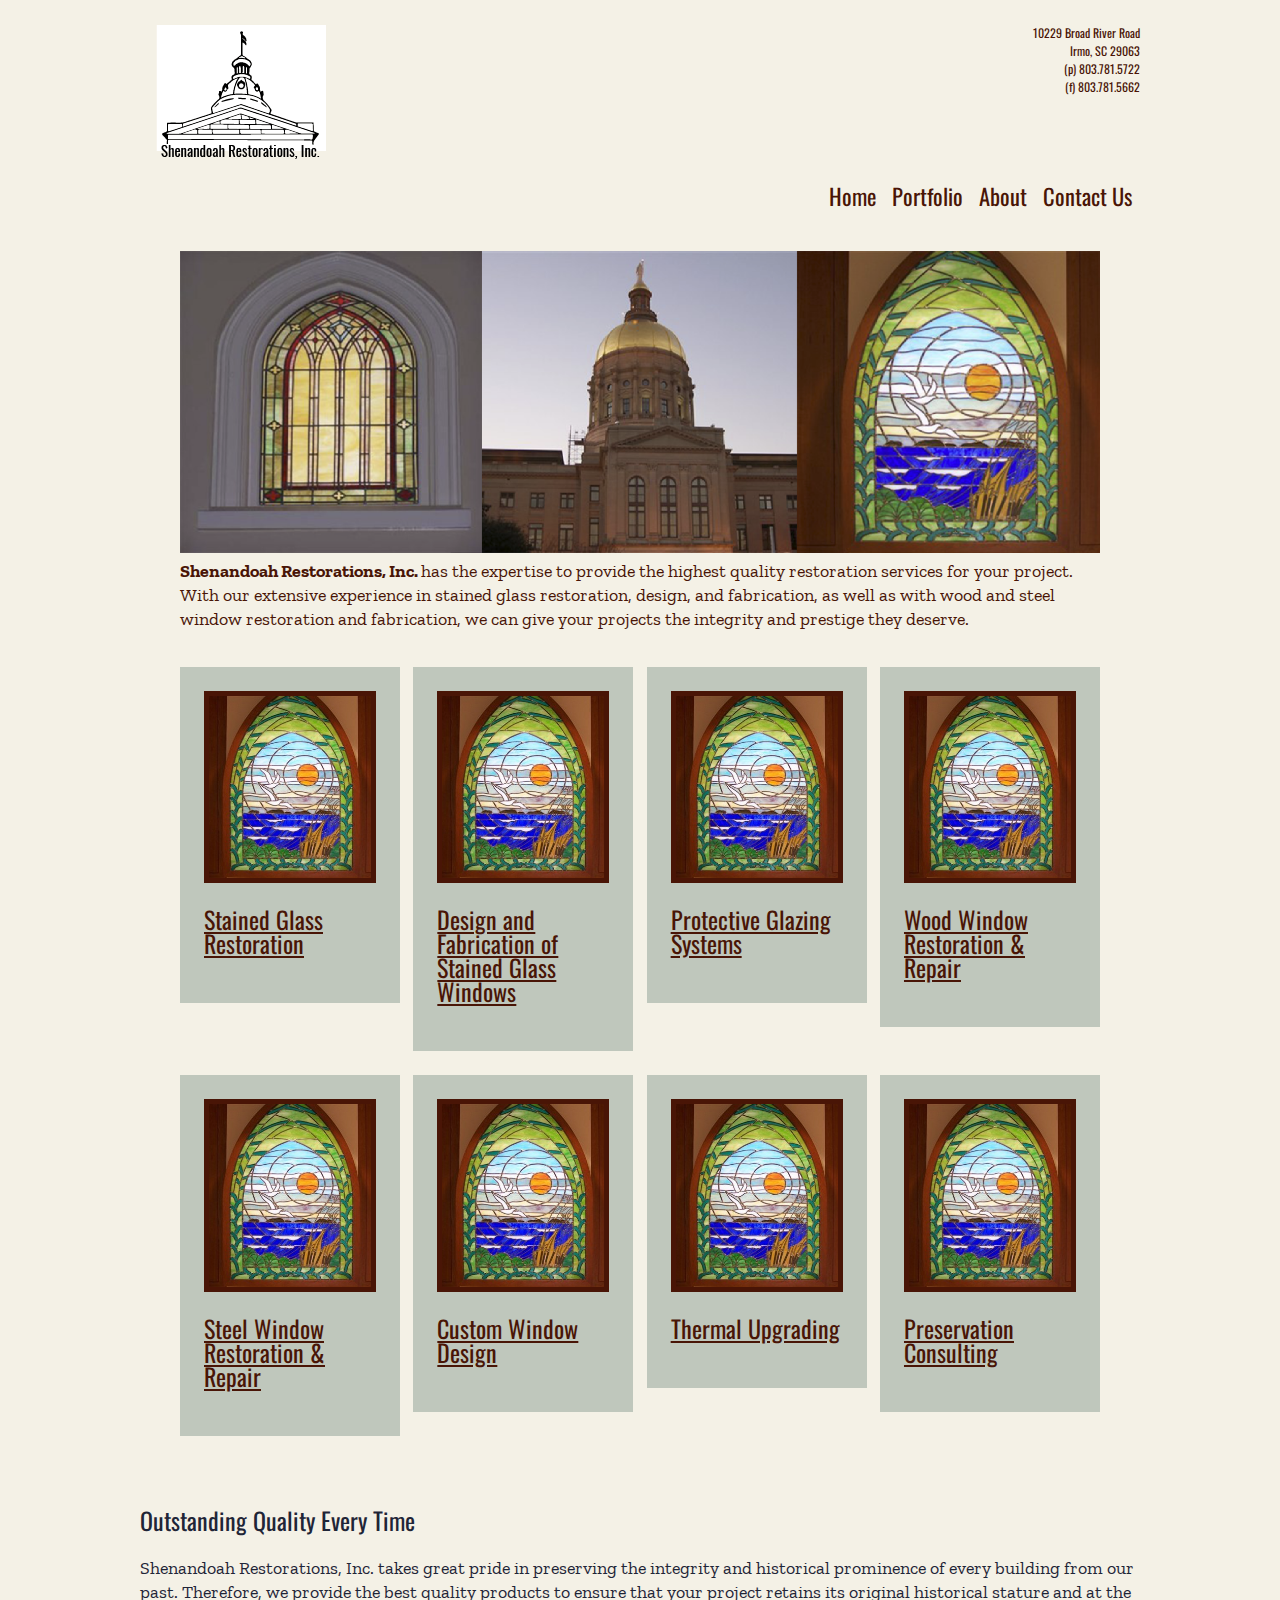
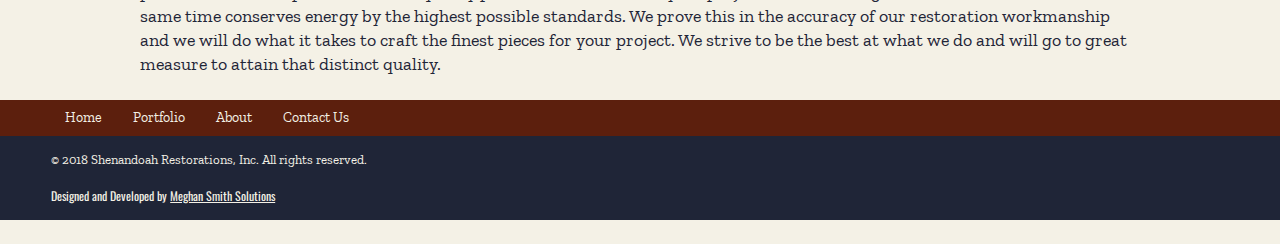
==== index.html @ 70a644ba "initial" ====
<!doctype html>
<html class="no-js" lang="en">
<head>
    <meta charset="utf-8"> 
    <meta http-equiv="X-UA-Compatible" content="IE=edge">
    <title>Shenandoah Restorations, Inc</title>
    <meta name="description" content="Shenandoah Restorations, Inc. has the expertise to provide the highest quality restoration services.  With extensive experience in stained glass restoration, design, and fabrication, as well as with wood and steel window restoration and fabrication, we can give your projects the integrity and prestige they deserve.">
    <meta name="viewport" content="width=device-width, initial-scale=1">

    <link rel="apple-touch-icon" href="apple-touch-icon.png">
    <link rel="shortcut icon" href="favicon.ico">
    <link rel="image_src" href="/images/thumbnail.png" />

    <link rel="stylesheet" href="css/style.css">
    <script src="js/vendor/modernizr-2.8.3.min.js"></script>
</head>
<body class="home">
    <!--[if lt IE 9]>
        <p class="browserupgrade">You are using an <strong>outdated</strong> browser. Please <a href="http://browsehappy.com/">upgrade your browser</a> to improve your experience.</p>
    <![endif]-->
    <header class="mainHeader">
        <div class="wrapper">
            <div class="container">
                <p>
                10229 Broad River Road<br>Irmo, SC 29063<br>(p) 803.781.5722<br>(f) 803.781.5662
                </p>

                <h1 class="logoReplace"><a href="index.html">Shenandoah Restorations, Inc.</a></h1>
                
            </div>
            
            
            <nav>
                <ul>
                    <h2 class="visuallyHidden">Main Navigation</h2>
                    <li><a href="index.html" id="homeButton">Home</a></li>
                    <li><a href="portfolio.html" id="portfolioButton">Portfolio</a></li>
                    <li><a href="about.html" id="aboutButton">About</a></li>
                    <li><a href="contact-us.html" id="contactButton">Contact Us</a></li>
             
                </ul>
            </nav>

        </div>
    </header>

    <main>
        
        <h2 class="visuallyHidden">body of home page</h2>

        <div class="wrapper">
            <section class="introImage" id="introImage">
                <img src="images/hero.png" alt="collection of stained glass projects">
                <p class="introText"><strong>Shenandoah Restorations, Inc. </strong>has the expertise to provide the highest quality restoration services for your project.  With our extensive experience in stained glass restoration, design, and fabrication, as well as with wood and steel window restoration and fabrication, we can give your projects the integrity and prestige they deserve.</p>
            </section>

            <section class="offerings">
                <a href="portfolio/stained-glass-restoration.html">
                    <div class="offeringCard">
                        <img src="images/window.jpg" alt="">
                        <h3>Stained Glass Restoration</h3>
                    </div>
                </a>

                <a href="portfolio/design-fabrication.html">
                    <div class="offeringCard">
                        <img src="images/window.jpg" alt="">
                        <h3>Design and Fabrication of Stained Glass Windows</h3>
                    </div>
                </a>

                <a href="portfolio/protective-glazing.html">
                    <div class="offeringCard">
                        <img src="images/window.jpg" alt="">
                        <h3>Protective  Glazing Systems</h3>
                    </div>
                </a>

                <a href="portfolio/wood-window-restoration.html">
                    <div class="offeringCard">
                        <img src="images/window.jpg" alt="">
                        <h3>Wood Window Restoration &amp; Repair</h3>
                    </div>
                </a>

                <a href="portfolio/steel-window-restoration.html">
                    <div class="offeringCard">
                        <img src="images/window.jpg" alt="">
                        <h3>Steel Window Restoration &amp; Repair</h3>
                    </div>
                </a>

                <a href="portfolio/custom-window-design.html">
                    <div class="offeringCard">
                        <img src="images/window.jpg" alt="">
                        <h3>Custom Window Design</h3>
                    </div>
                </a>

                <a href="portfolio/thermal-upgrading.html">
                    <div class="offeringCard">
                        <img src="images/window.jpg" alt="">
                        <h3>Thermal Upgrading</h3>
                    </div>
                </a>

                <a href="portfolio/preservation-consulting.html">
                    <div class="offeringCard">
                        <img src="images/window.jpg" alt="">
                        <h3>Preservation Consulting</h3>
                    </div>
                </a>

            </section>   <!-- end of offerings -->

        

            <div class="quality">
                <h3>Outstanding Quality Every Time</h3>
                <p>
                    Shenandoah Restorations, Inc. takes great pride in preserving the integrity and historical prominence of every building from our past.  Therefore, we provide the best quality products to ensure that your project retains its original historical stature and at the same time conserves energy by the highest possible standards.  We prove this in the accuracy of our restoration workmanship and we will do what it takes to craft the finest pieces for your project.  We strive to be the best at what we do and will go to great measure to attain that distinct quality.
                </p>
            </div>

          </div>  <!-- End of Wrapper -->

      
    </main>
    <footer class="mainFooter">
            <nav>
                <ul>
                    <h2 class="visuallyHidden">Footer Navigation</h2>
                    <li><a href="index.html" id="homeButton">Home</a></li>
                    <li><a href="portfolio.html" id="portfolioButton">Portfolio</a></li>
                    <li><a href="about.html" id="aboutButton">About</a></li>
                    <li><a href="contact-us.html" id="contactButton">Contact Us</a></li>
             
                </ul>
            </nav>
        
    </footer>
    <div class="subFooter">
            <p class="copyright">&copy; 2018 Shenandoah Restorations, Inc.  All rights reserved.</p>
            <p class="attribute">Designed and Developed by <a href="meghansmithsolutions.com">Meghan Smith Solutions</a></p>
        </div>

    <!--<script src="//ajax.googleapis.com/ajax/libs/jquery/1.11.2/jquery.min.js"></script>-->
    <script>window.jQuery || document.write('<script src="js/vendor/jquery-1.11.2.min.js"><\/script>')</script>
    <script src="js/plugins.js"></script>
    <script src="js/main.js"></script>

</body>
</html>
---- css/style.css ----
@import url("https://fonts.googleapis.com/css?family=Oswald|Zilla+Slab:300,400,400i,700");
/*! HTML5 Boilerplate v5.0.0 | MIT License | http://h5bp.com/ */
/*
 * What follows is the result of much research on cross-browser styling.
 * Credit left inline and big thanks to Nicolas Gallagher, Jonathan Neal,
 * Kroc Camen, and the H5BP dev community and team.
 */
/* ==========================================================================
   Base styles: opinionated defaults
   ========================================================================== */
html {
  color: #1f2537;
  font-size: 1em;
  line-height: 1.5;
  margin: 0;
  padding: 0;
  background-color: #f4f1e6; }

*, *:before, *:after {
  box-sizing: border-box; }

/*
 * Remove text-shadow in selection highlight:
 * https://twitter.com/miketaylr/status/12228805301
 *
 * These selection rule sets have to be separate.
 * Customize the background color to match your design.
 */
::-moz-selection {
  background: #bbdddb;
  text-shadow: none; }

::selection {
  background: #b3d4fc;
  text-shadow: none; }

/*
 * A better looking default horizontal rule
 */
hr {
  display: block;
  height: 1px;
  border: 0;
  border-top: 1px solid #ccc;
  margin: 1em 0;
  padding: 0; }

/*
 * Remove the gap between audio, canvas, iframes,
 * images, videos and the bottom of their containers:
 * https://github.com/h5bp/html5-boilerplate/issues/440
 */
audio,
canvas,
iframe,
img,
svg,
video {
  vertical-align: middle; }

/*
 * Remove default fieldset styles.
 */
fieldset {
  border: 0;
  margin: 0;
  padding: 0; }

/*
 * Allow only vertical resizing of textareas.
 */
textarea {
  resize: vertical; }

/* ==========================================================================
   Browser Upgrade Prompt
   ========================================================================== */
.browserupgrade {
  margin: 0.2em 0;
  background: #ff0000;
  color: #000;
  padding: 0.2em 0; }

/* ==========================================================================
   Author's custom styles
//    ========================================================================== */
body {
  font-size: 18px;
  line-height: 24px;
  margin: 0 auto;
  padding: 0; }

h1 {
  font-size: 54px;
  line-height: 72px;
  margin-bottom: 24px; }

h2 {
  font-size: 36px;
  line-height: 48px;
  padding-top: 48px;
  margin-bottom: 24px; }

h3 {
  font-size: 24px;
  line-height: 24px;
  padding-top: 24px;
  margin-bottom: 24px; }

h4 {
  font-size: 16px;
  line-height: 24px;
  padding-top: 24px;
  margin-bottom: 24px; }

p, ul, ol, pre, table, blockquote {
  margin-bottom: 24px; }

/* Sanitation */
hr {
  border: 1px solid;
  margin: -1px 0; }

ul ul, ol ol, ul ol, ol ul {
  margin-top: 0;
  margin-bottom: 0; }

b, strong, em, small, code {
  line-height: 1; }

sup, sub {
  vertical-align: baseline;
  position: relative;
  top: -0.4em; }

sub {
  top: 0.4em; }

h1, h2, h3, h4, a {
  font-family: "Oswald", sans-serif;
  font-weight: 400; }

p, ul, ol {
  font-family: "Zilla Slab", sans-serif; }

.logoReplace a {
  display: inline-block;
  margin: 0 auto;
  width: 201px;
  height: 159px;
  background-size: cover;
  background-image: url("../images/logo200.png");
  text-indent: -9999px; }
  .logoReplace a:after {
    display: none; }

img {
  max-width: 100%; }

.wrapper {
  max-width: 1000px;
  margin: 0 auto;
  position: relative;
  padding-left: 4%;
  padding-right: 4%; }
  @media (min-width: 650px) {
    .wrapper {
      padding-top: 12px; } }
  @media (min-width: 850px) {
    .wrapper {
      padding-left: 24px;
      padding-right: 24px; } }
  @media (min-width: 1000px) {
    .wrapper {
      padding-left: 0;
      padding-right: 0; } }

.bold {
  font-weight: 700; }

p > a {
  font-family: "Zilla Slab", sans-serif; }

section {
  padding-left: 4%;
  padding-right: 4%; }
  @media (min-width: 31.25em) {
    section {
      padding-left: 4%;
      padding-right: 4%; } }
  @media (min-width: 650px) {
    section {
      padding-top: 12px; } }

.button {
  text-align: center;
  text-decoration: none;
  padding: 10px 20px;
  border: 2px solid;
  margin-top: 0px;
  display: inline-block;
  font-weight: 300;
  font-size: 18px; }
  @media (min-width: 1025px) {
    .button:hover {
      background-color: blue; } }

/* ==========================================================================
   Helper classes
   ========================================================================== */
/*
 * Hide visually and from screen readers:
 * http://juicystudio.com/article/screen-readers-display-none.php
 */
.hidden {
  display: none !important;
  visibility: hidden; }

/*
 * Hide only visually, but have it available for screen readers:
 * http://snook.ca/archives/html_and_css/hiding-content-for-accessibility
 */
.visuallyHidden {
  border: 0;
  clip: rect(0 0 0 0);
  height: 1px;
  margin: -1px;
  overflow: hidden;
  padding: 0;
  position: absolute;
  width: 1px; }

/*
 * Extends the .visuallyhidden class to allow the element
 * to be focusable when navigated to via the keyboard:
 * https://www.drupal.org/node/897638
 */
.visuallyhidden.focusable:active,
.visuallyhidden.focusable:focus {
  clip: auto;
  height: auto;
  margin: 0;
  overflow: visible;
  position: static;
  width: auto; }

/*
 * Hide visually and from screen readers, but maintain layout
 */
.invisible {
  visibility: hidden; }

/*
 * Clearfix: contain floats
 *
 * For modern browsers
 * 1. The space content is one way to avoid an Opera bug when the
 *    `contenteditable` attribute is included anywhere else in the document.
 *    Otherwise it causes space to appear at the top and bottom of elements
 *    that receive the `clearfix` class.
 * 2. The use of `table` rather than `block` is only necessary if using
 *    `:before` to contain the top-margins of child elements.
 */
.clearfix:before,
.clearfix:after {
  content: " ";
  /* 1 */
  display: table;
  /* 2 */ }

.clearfix:after {
  clear: both; }

/* ==========================================================================
   EXAMPLE Media Queries for Responsive Design.
   These examples override the primary ('mobile first') styles.
   Modify as content requires.
   ========================================================================== */
@media print, (-o-min-device-pixel-ratio: 5 / 4), (-webkit-min-device-pixel-ratio: 1.25), (min-resolution: 120dpi) {
  /* Style adjustments for high resolution devices */ }
/* ==========================================================================
   Print styles.
   Inlined to avoid the additional HTTP request:
   http://www.phpied.com/delay-loading-your-print-css/
   ========================================================================== */
@media print {
  *,
  *:before,
  *:after {
    background: transparent !important;
    color: #000 !important;
    /* Black prints faster:
       http://www.sanbeiji.com/archives/953 */
    box-shadow: none !important;
    text-shadow: none !important; }

  a,
  a:visited {
    text-decoration: underline; }

  /*a[href]:after {
      content: " (" attr(href) ")";
  }  this prints the href after each link on the page. */
  abbr[title]:after {
    content: " (" attr(title) ")"; }

  /*
   * Don't show links that are fragment identifiers,
   * or use the `javascript:` pseudo protocol
   */
  a[href^="#"]:after,
  a[href^="javascript:"]:after {
    content: ""; }

  pre,
  blockquote {
    border: 1px solid #999 blue;
    page-break-inside: avoid; }

  /*
   * Printing Tables:
   * http://css-discuss.incutio.com/wiki/Printing_Tables
   */
  thead {
    display: table-header-group; }

  tr,
  img {
    page-break-inside: avoid; }

  img {
    max-width: 100% !important; }

  p,
  h2,
  h3 {
    orphans: 3;
    widows: 3; }

  h2,
  h3 {
    page-break-after: avoid; } }
header .container {
  display: flex;
  justify-content: space-between; }
header h1 {
  margin-bottom: -30px;
  margin-top: 0; }
header ul {
  list-style: none;
  padding: 0;
  display: flex;
  justify-content: space-between; }
  @media (min-width: 32.8125em) {
    header ul {
      justify-content: flex-end; } }
header li {
  display: inline; }
header a {
  display: inline-block;
  color: #491506;
  font-size: 1.25em;
  margin-top: 12px;
  padding: 13px 8px 13px;
  transition: all .3s ease;
  text-decoration: none;
  position: relative; }
  @media (min-width: 1025px) {
    header a:hover {
      color: #5c1f0d; } }
header p {
  font-family: "Oswald", sans-serif;
  font-size: 12px;
  line-height: 18px;
  text-align: right;
  color: #491506;
  order: 1; }

.home .introImage img {
  margin-top: -18px; }
.home .introImage p {
  margin-top: 6px;
  color: #491506; }
.home .offerings {
  display: flex;
  flex-wrap: wrap;
  justify-content: space-between; }
.home .offeringCard {
  max-width: 400px; }
  @media (min-width: 1000px) {
    .home .offeringCard {
      max-width: 220px; } }
.home .offerings a {
  text-decoration-color: #491506; }
.home div.offeringCard {
  padding: 24px;
  background-color: #bfc7bc;
  margin: auto;
  margin-bottom: 24px; }
.home .offeringCard img {
  border: 5px solid #491506; }
.home .offeringCard h3 {
  padding-top: 0;
  color: #491506; }

footer.mainFooter {
  width: 100%;
  background-color: #5c1f0d;
  color: #f4f1e6;
  font-size: 14px;
  margin-bottom: 0;
  padding-left: 4%;
  padding-right: 4%; }
  footer.mainFooter ul {
    margin: 0;
    list-style: none;
    padding: 0; }
  footer.mainFooter li {
    display: inline-block; }
  footer.mainFooter a {
    color: #f4f1e6;
    text-decoration: none;
    padding: 6px 14px;
    font-family: "Zilla Slab", sans-serif;
    display: inline-block; }

.subFooter {
  background-color: #1f2537;
  color: #f4f1e6;
  padding-left: 4%;
  padding-right: 4%; }
  .subFooter .copyright {
    font-size: 13px;
    margin-bottom: 0;
    margin-top: 0;
    padding-top: 12px; }
    @media (min-width: 650px) {
      .subFooter .copyright {
        text-align: left;
        clear: left; } }
  .subFooter .attribute {
    padding-bottom: 12px;
    font-family: "Oswald", sans-serif;
    font-size: 12px;
    font-weight: light; }
  .subFooter a {
    color: #f4f1e6;
    font-family: "Oswald", sans-serif; }

/*# sourceMappingURL=style.css.map */
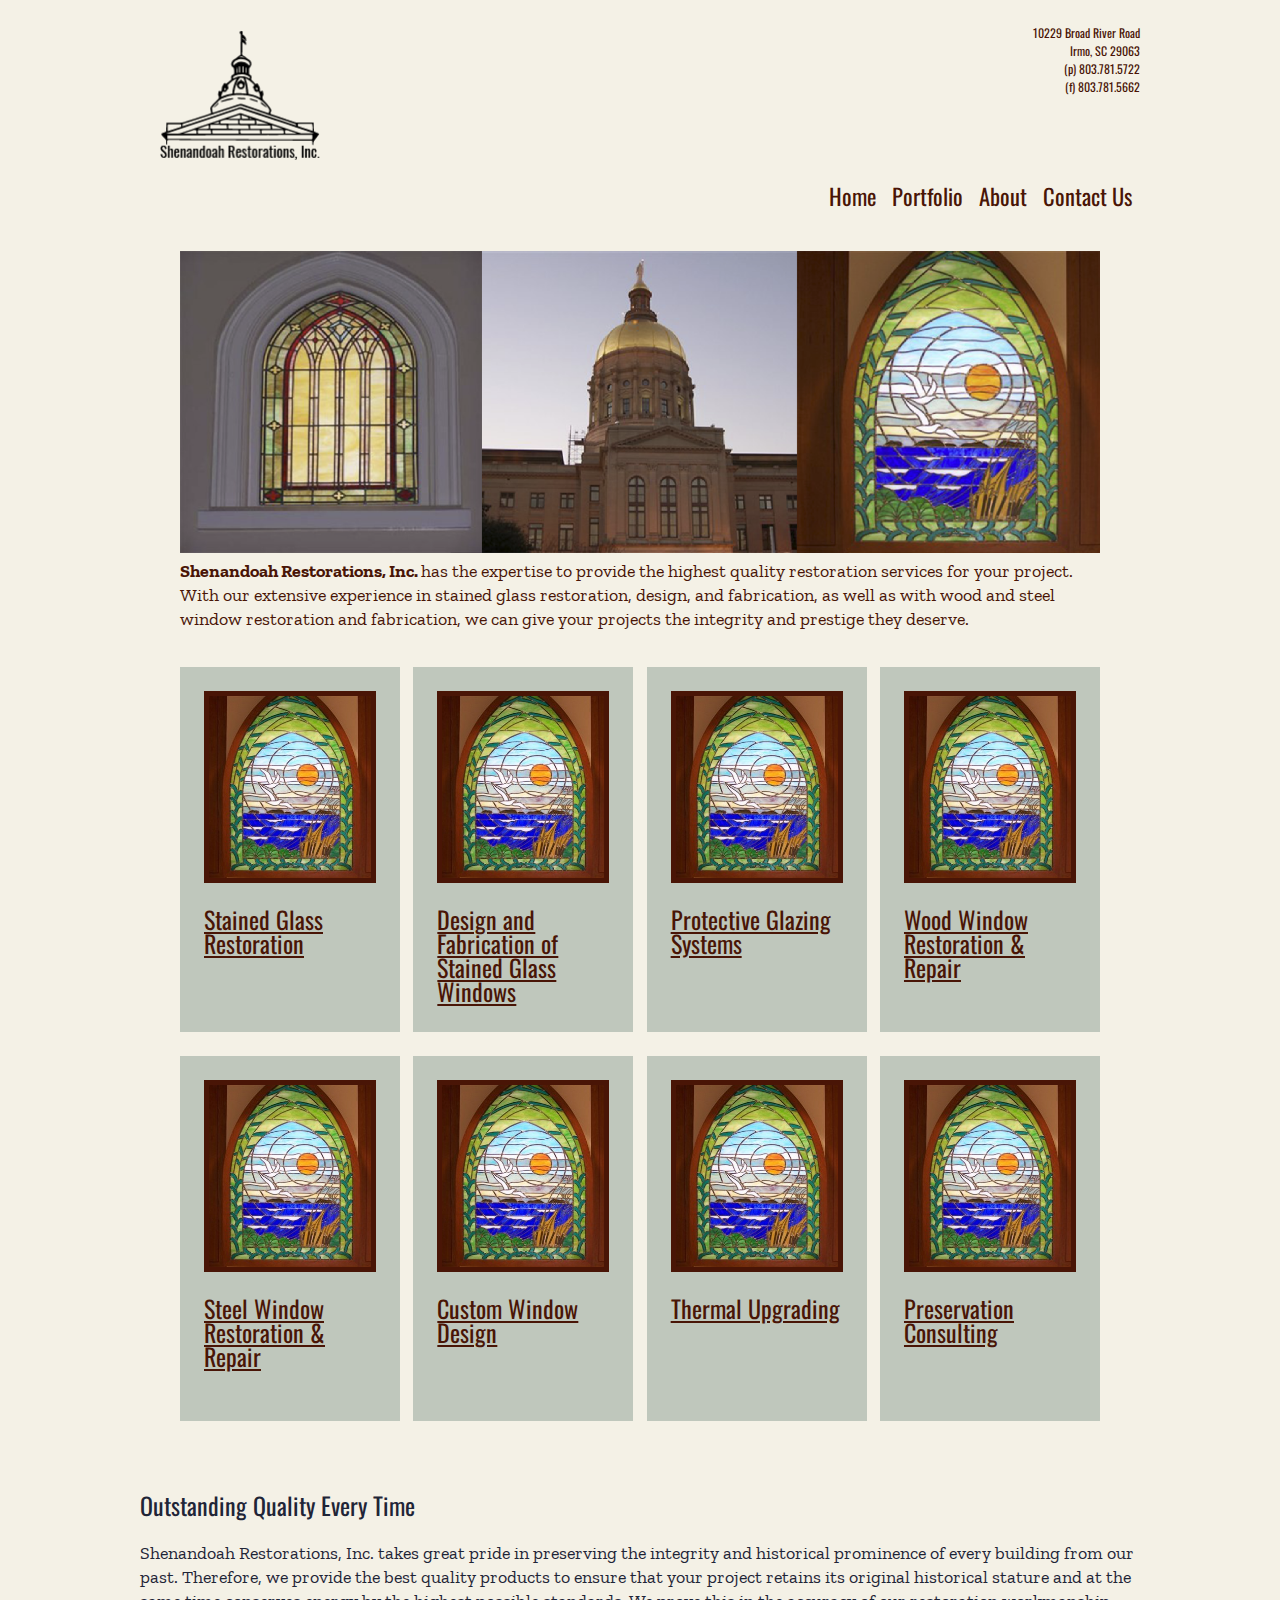
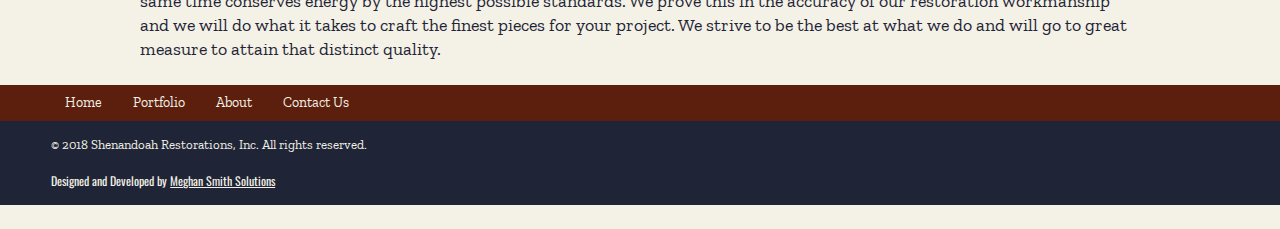
==== commit cddeda4c: "update" ====
--- a/index.html
+++ b/index.html
@@ -1,6 +1,6 @@
 <!doctype html>
 <html class="no-js" lang="en">
-<head>
+<head> 
     <meta charset="utf-8"> 
     <meta http-equiv="X-UA-Compatible" content="IE=edge">
     <title>Shenandoah Restorations, Inc</title>
@@ -122,6 +122,13 @@
                 </p>
             </div>
 
+            <div class="form">
+                <div class="cognito">
+                    <script src="https://services.cognitoforms.com/s/03sSTUwOu0mTq1oiOVOINQ"></script>
+                    <script>Cognito.load("forms", { id: "1" });</script>
+                </div>
+            </div>
+
           </div>  <!-- End of Wrapper -->
 
       
--- a/css/style.css
+++ b/css/style.css
@@ -389,7 +389,8 @@
   max-width: 400px; }
   @media (min-width: 1000px) {
     .home .offeringCard {
-      max-width: 220px; } }
+      max-width: 220px;
+      height: 365px; } }
 .home .offerings a {
   text-decoration-color: #491506; }
 .home div.offeringCard {
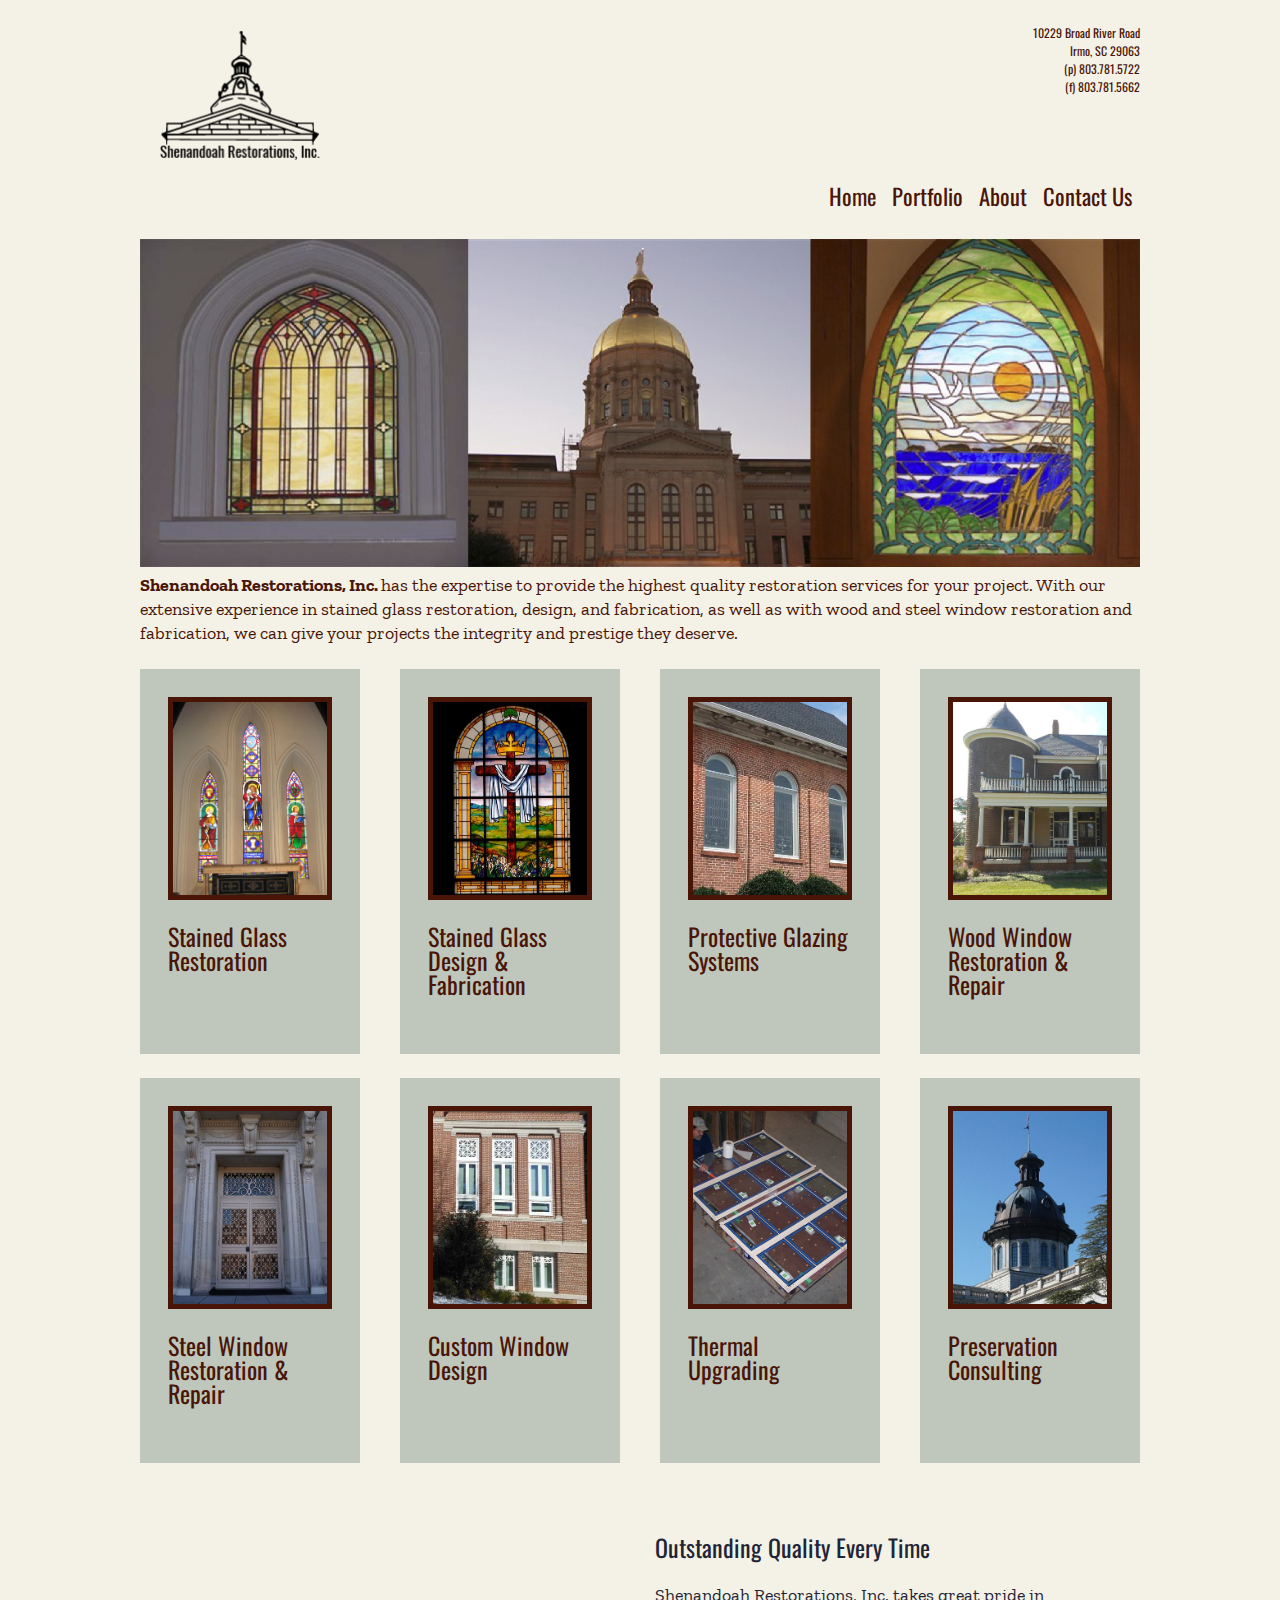
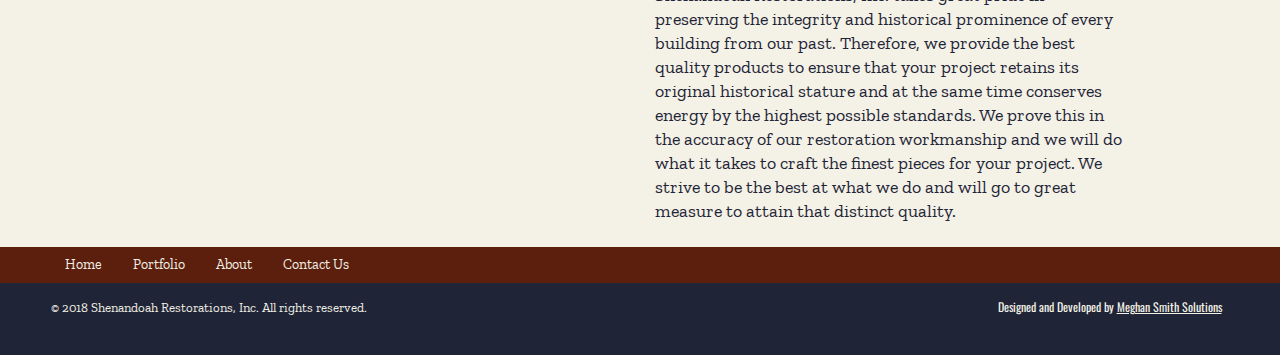
==== commit dc0d0229: "updates interior" ====
--- a/index.html
+++ b/index.html
@@ -55,58 +55,58 @@
             </section>
 
             <section class="offerings">
-                <a href="portfolio/stained-glass-restoration.html">
+                <a href="stained-glass-restoration.html">
                     <div class="offeringCard">
-                        <img src="images/window.jpg" alt="">
+                        <img src="images/restoration1.jpg" alt="">
                         <h3>Stained Glass Restoration</h3>
                     </div>
                 </a>
 
-                <a href="portfolio/design-fabrication.html">
+                <a href="design-fabrication.html">
                     <div class="offeringCard">
-                        <img src="images/window.jpg" alt="">
-                        <h3>Design and Fabrication of Stained Glass Windows</h3>
+                        <img src="images/fabrication1.jpg" alt="">
+                        <h3>Stained Glass Design &amp; Fabrication</h3>
                     </div>
                 </a>
 
-                <a href="portfolio/protective-glazing.html">
+                <a href="protective-glazing.html">
                     <div class="offeringCard">
-                        <img src="images/window.jpg" alt="">
+                        <img src="images/glazing1.jpg" alt="">
                         <h3>Protective  Glazing Systems</h3>
                     </div>
                 </a>
 
-                <a href="portfolio/wood-window-restoration.html">
+                <a href="wood-window-restoration.html">
                     <div class="offeringCard">
-                        <img src="images/window.jpg" alt="">
+                        <img src="images/woodrestoration1.jpg" alt="">
                         <h3>Wood Window Restoration &amp; Repair</h3>
                     </div>
                 </a>
 
-                <a href="portfolio/steel-window-restoration.html">
+                <a href="steel-window-restoration.html">
                     <div class="offeringCard">
-                        <img src="images/window.jpg" alt="">
+                        <img src="images/steelrestoration1.jpg" alt="">
                         <h3>Steel Window Restoration &amp; Repair</h3>
                     </div>
                 </a>
 
-                <a href="portfolio/custom-window-design.html">
+                <a href="custom-window-design.html">
                     <div class="offeringCard">
-                        <img src="images/window.jpg" alt="">
+                        <img src="images/custom1.jpg" alt="">
                         <h3>Custom Window Design</h3>
                     </div>
                 </a>
 
-                <a href="portfolio/thermal-upgrading.html">
+                <a href="thermal-upgrading.html">
                     <div class="offeringCard">
-                        <img src="images/window.jpg" alt="">
+                        <img src="images/thermal1.jpg" alt="">
                         <h3>Thermal Upgrading</h3>
                     </div>
                 </a>
 
-                <a href="portfolio/preservation-consulting.html">
+                <a href="preservation-consulting.html">
                     <div class="offeringCard">
-                        <img src="images/window.jpg" alt="">
+                        <img src="images/preservation1.jpg" alt="">
                         <h3>Preservation Consulting</h3>
                     </div>
                 </a>
@@ -114,6 +114,12 @@
             </section>   <!-- end of offerings -->
 
         
+            <div class="form">
+                <div class="cognito">
+                    <script src="https://services.cognitoforms.com/s/03sSTUwOu0mTq1oiOVOINQ"></script>
+                    <script>Cognito.load("forms", { id: "1" });</script>
+                </div>
+            </div>
 
             <div class="quality">
                 <h3>Outstanding Quality Every Time</h3>
@@ -122,12 +128,7 @@
                 </p>
             </div>
 
-            <div class="form">
-                <div class="cognito">
-                    <script src="https://services.cognitoforms.com/s/03sSTUwOu0mTq1oiOVOINQ"></script>
-                    <script>Cognito.load("forms", { id: "1" });</script>
-                </div>
-            </div>
+            
 
           </div>  <!-- End of Wrapper -->
 
--- a/css/style.css
+++ b/css/style.css
@@ -181,17 +181,6 @@
 p > a {
   font-family: "Zilla Slab", sans-serif; }
 
-section {
-  padding-left: 4%;
-  padding-right: 4%; }
-  @media (min-width: 31.25em) {
-    section {
-      padding-left: 4%;
-      padding-right: 4%; } }
-  @media (min-width: 650px) {
-    section {
-      padding-top: 12px; } }
-
 .button {
   text-align: center;
   text-decoration: none;
@@ -204,6 +193,13 @@
   @media (min-width: 1025px) {
     .button:hover {
       background-color: blue; } }
+
+.form .cognito a {
+  visibility: hidden; }
+
+.form form {
+  border: 4px solid #1f2537;
+  padding: 20px; }
 
 /* ==========================================================================
    Helper classes
@@ -390,19 +386,63 @@
   @media (min-width: 1000px) {
     .home .offeringCard {
       max-width: 220px;
-      height: 365px; } }
+      height: 385px; } }
 .home .offerings a {
-  text-decoration-color: #491506; }
+  text-decoration: none; }
 .home div.offeringCard {
   padding: 24px;
   background-color: #bfc7bc;
   margin: auto;
-  margin-bottom: 24px; }
+  margin-bottom: 24px;
+  border: 4px solid #bfc7bc;
+  transition: all .5s ease; }
+  @media (min-width: 1025px) {
+    .home div.offeringCard:hover {
+      border: 4px solid #1f2537; } }
 .home .offeringCard img {
   border: 5px solid #491506; }
 .home .offeringCard h3 {
   padding-top: 0;
   color: #491506; }
+@media (min-width: 1000px) {
+  .home div.quality {
+    display: inline-block;
+    width: 49%;
+    padding-left: 2%;
+    vertical-align: top; }
+  .home div.form {
+    display: inline-block;
+    width: 49%; } }
+
+.detail h2 {
+  margin-top: -20px;
+  padding-top: 0px;
+  border-bottom: 4px solid #1f2537; }
+@media (min-width: 1000px) {
+  .detail header nav {
+    margin-bottom: -45px; } }
+.detail .wrapper {
+  margin-bottom: 30px; }
+.detail .explanation {
+  font-style: italic;
+  margin-top: 0; }
+.detail .detailSmall {
+  margin-top: 30px; }
+  @media (min-width: 650px) {
+    .detail .detailSmall {
+      display: inline-block;
+      width: 48%; } }
+  @media (min-width: 1000px) {
+    .detail .detailSmall {
+      margin-top: 60px; } }
+@media (min-width: 650px) {
+  .detail .detailLast {
+    margin-left: 3%; } }
+@media (min-width: 650px) {
+  .detail .detailLarge {
+    width: 65%;
+    float: left;
+    padding-right: 20px; } }
 
 footer.mainFooter {
   width: 100%;
@@ -439,11 +479,20 @@
       .subFooter .copyright {
         text-align: left;
         clear: left; } }
+    @media (min-width: 850px) {
+      .subFooter .copyright {
+        display: inline-block;
+        width: 50%; } }
   .subFooter .attribute {
     padding-bottom: 12px;
     font-family: "Oswald", sans-serif;
     font-size: 12px;
     font-weight: light; }
+    @media (min-width: 850px) {
+      .subFooter .attribute {
+        text-align: right;
+        display: inline-block;
+        width: 49%; } }
   .subFooter a {
     color: #f4f1e6;
     font-family: "Oswald", sans-serif; }
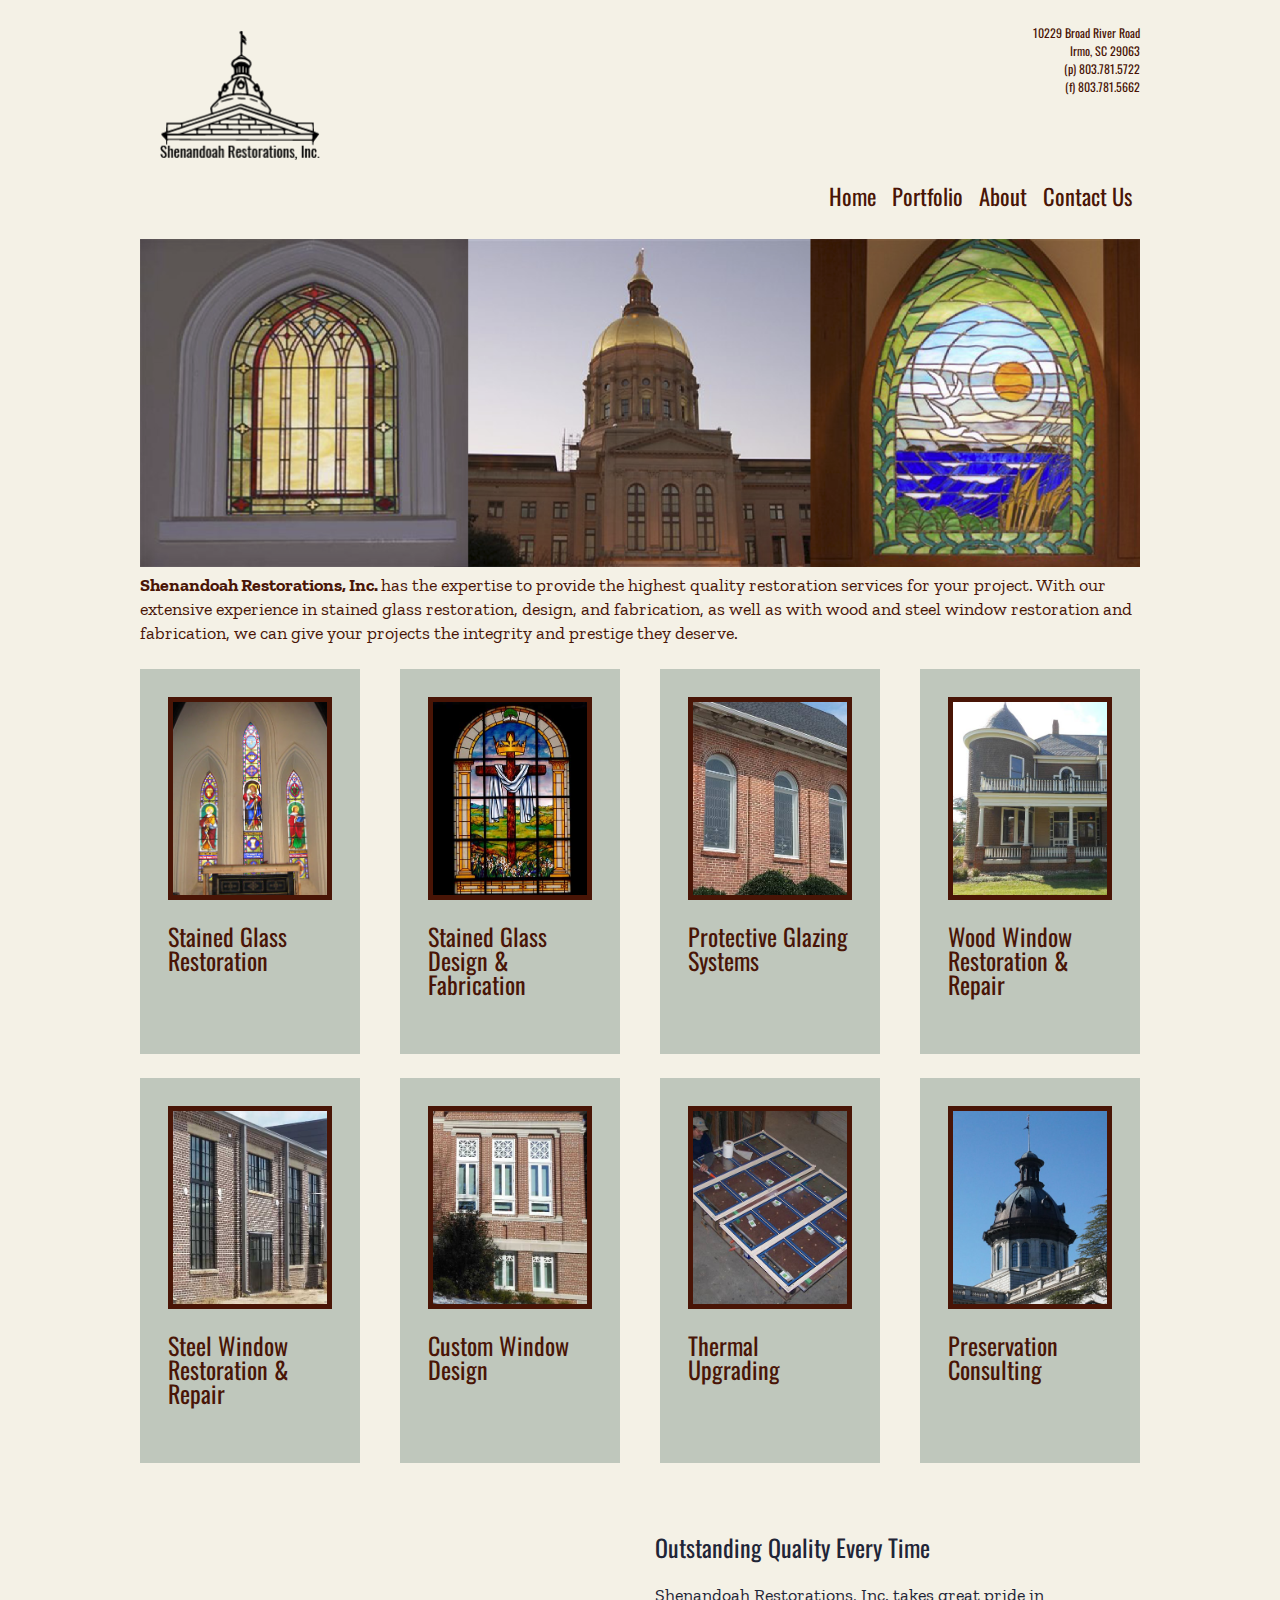
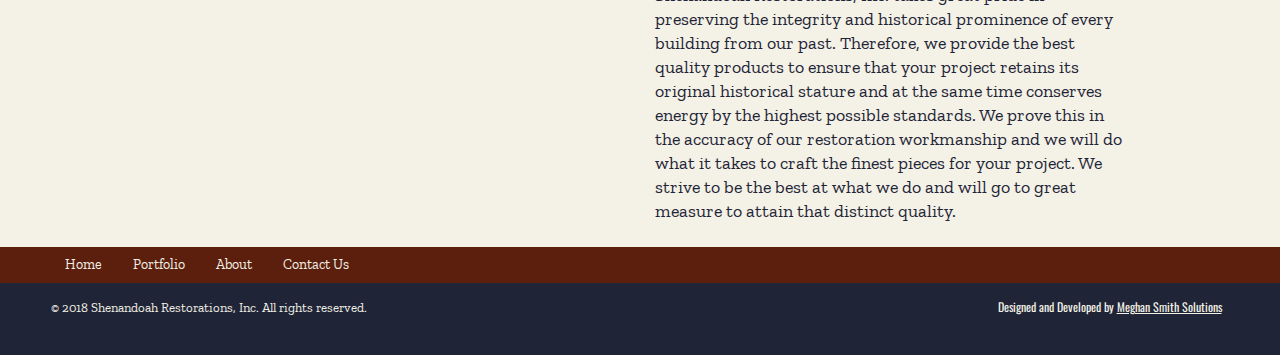
==== commit 8543b7ab: "updates internal" ====
--- a/index.html
+++ b/index.html
@@ -55,56 +55,56 @@
             </section>
 
             <section class="offerings">
-                <a href="stained-glass-restoration.html">
+                <a href="stained-glass-restoration.html"  class="zoom">
                     <div class="offeringCard">
                         <img src="images/restoration1.jpg" alt="">
                         <h3>Stained Glass Restoration</h3>
                     </div>
                 </a>
 
-                <a href="design-fabrication.html">
+                <a href="design-fabrication.html" class="zoom">
                     <div class="offeringCard">
                         <img src="images/fabrication1.jpg" alt="">
                         <h3>Stained Glass Design &amp; Fabrication</h3>
                     </div>
                 </a>
 
-                <a href="protective-glazing.html">
+                <a href="protective-glazing.html" class="zoom">
                     <div class="offeringCard">
-                        <img src="images/glazing1.jpg" alt="">
+                        <img " src="images/glazing1.jpg" alt="">
                         <h3>Protective  Glazing Systems</h3>
                     </div>
                 </a>
 
-                <a href="wood-window-restoration.html">
+                <a href="wood-window-restoration.html" class="zoom">
                     <div class="offeringCard">
                         <img src="images/woodrestoration1.jpg" alt="">
                         <h3>Wood Window Restoration &amp; Repair</h3>
                     </div>
                 </a>
 
-                <a href="steel-window-restoration.html">
+                <a href="steel-window-restoration.html" class="zoom">
                     <div class="offeringCard">
-                        <img src="images/steelrestoration1.jpg" alt="">
+                        <img src="images/steelrestoration2.jpg" alt="">
                         <h3>Steel Window Restoration &amp; Repair</h3>
                     </div>
                 </a>
 
-                <a href="custom-window-design.html">
+                <a href="custom-window-design.html" class="zoom">
                     <div class="offeringCard">
                         <img src="images/custom1.jpg" alt="">
                         <h3>Custom Window Design</h3>
                     </div>
                 </a>
 
-                <a href="thermal-upgrading.html">
+                <a href="thermal-upgrading.html" class="zoom">
                     <div class="offeringCard">
                         <img src="images/thermal1.jpg" alt="">
                         <h3>Thermal Upgrading</h3>
                     </div>
                 </a>
 
-                <a href="preservation-consulting.html">
+                <a href="preservation-consulting.html" class="zoom">
                     <div class="offeringCard">
                         <img src="images/preservation1.jpg" alt="">
                         <h3>Preservation Consulting</h3>
--- a/css/style.css
+++ b/css/style.css
@@ -200,6 +200,12 @@
 .form form {
   border: 4px solid #1f2537;
   padding: 20px; }
+
+.zoom img {
+  transition: all .5s ease; }
+@media (min-width: 1025px) {
+  .zoom:hover img {
+    transform: scale(1.05); } }
 
 /* ==========================================================================
    Helper classes
@@ -363,7 +369,8 @@
   position: relative; }
   @media (min-width: 1025px) {
     header a:hover {
-      color: #5c1f0d; } }
+      color: #92361a;
+      text-shadow: 0px 2px 2px rgba(255, 255, 255, 0.4); } }
 header p {
   font-family: "Oswald", sans-serif;
   font-size: 12px;
@@ -398,7 +405,10 @@
   transition: all .5s ease; }
   @media (min-width: 1025px) {
     .home div.offeringCard:hover {
-      border: 4px solid #1f2537; } }
+      border: 4px solid #1f2537; }
+      .home div.offeringCard:hover h3 {
+        text-shadow: 0px 2px 2px rgba(255, 255, 255, 0.4);
+        color: #92361a; } }
 .home .offeringCard img {
   border: 5px solid #491506; }
 .home .offeringCard h3 {
@@ -415,9 +425,12 @@
     width: 49%; } }
 
 .detail h2 {
-  margin-top: -20px;
+  margin-top: -10px;
   padding-top: 0px;
   border-bottom: 4px solid #1f2537; }
+  @media (min-width: 1000px) {
+    .detail h2 {
+      margin-bottom: 0; } }
 @media (min-width: 1000px) {
   .detail header nav {
     margin-bottom: -45px; } }
@@ -427,14 +440,15 @@
   font-style: italic;
   margin-top: 0; }
 .detail .detailSmall {
-  margin-top: 30px; }
+  margin-top: 30px;
+  vertical-align: top; }
   @media (min-width: 650px) {
     .detail .detailSmall {
       display: inline-block;
       width: 48%; } }
   @media (min-width: 1000px) {
     .detail .detailSmall {
-      margin-top: 60px; } }
+      margin-top: 10px; } }
 @media (min-width: 650px) {
   .detail .detailLast {
     margin-left: 3%; } }
@@ -443,6 +457,25 @@
     width: 65%;
     float: left;
     padding-right: 20px; } }
+.detail .previousNext {
+  margin-bottom: 24px;
+  display: block; }
+.detail a.nextProject {
+  float: right;
+  color: #1f2537;
+  font-weight: 300;
+  padding: 10px 5px; }
+  @media (min-width: 1025px) {
+    .detail a.nextProject:hover {
+      color: #3155c1; } }
+.detail a.lastProject {
+  float: left;
+  color: #1f2537;
+  font-weight: 300;
+  padding: 10px 5px; }
+  @media (min-width: 1025px) {
+    .detail a.lastProject:hover {
+      color: #3155c1; } }
 
 footer.mainFooter {
   width: 100%;
@@ -464,6 +497,10 @@
     padding: 6px 14px;
     font-family: "Zilla Slab", sans-serif;
     display: inline-block; }
+    @media (min-width: 1025px) {
+      footer.mainFooter a:hover {
+        color: white;
+        text-shadow: 0px 2px 2px rgba(255, 255, 255, 0.4); } }
 
 .subFooter {
   background-color: #1f2537;
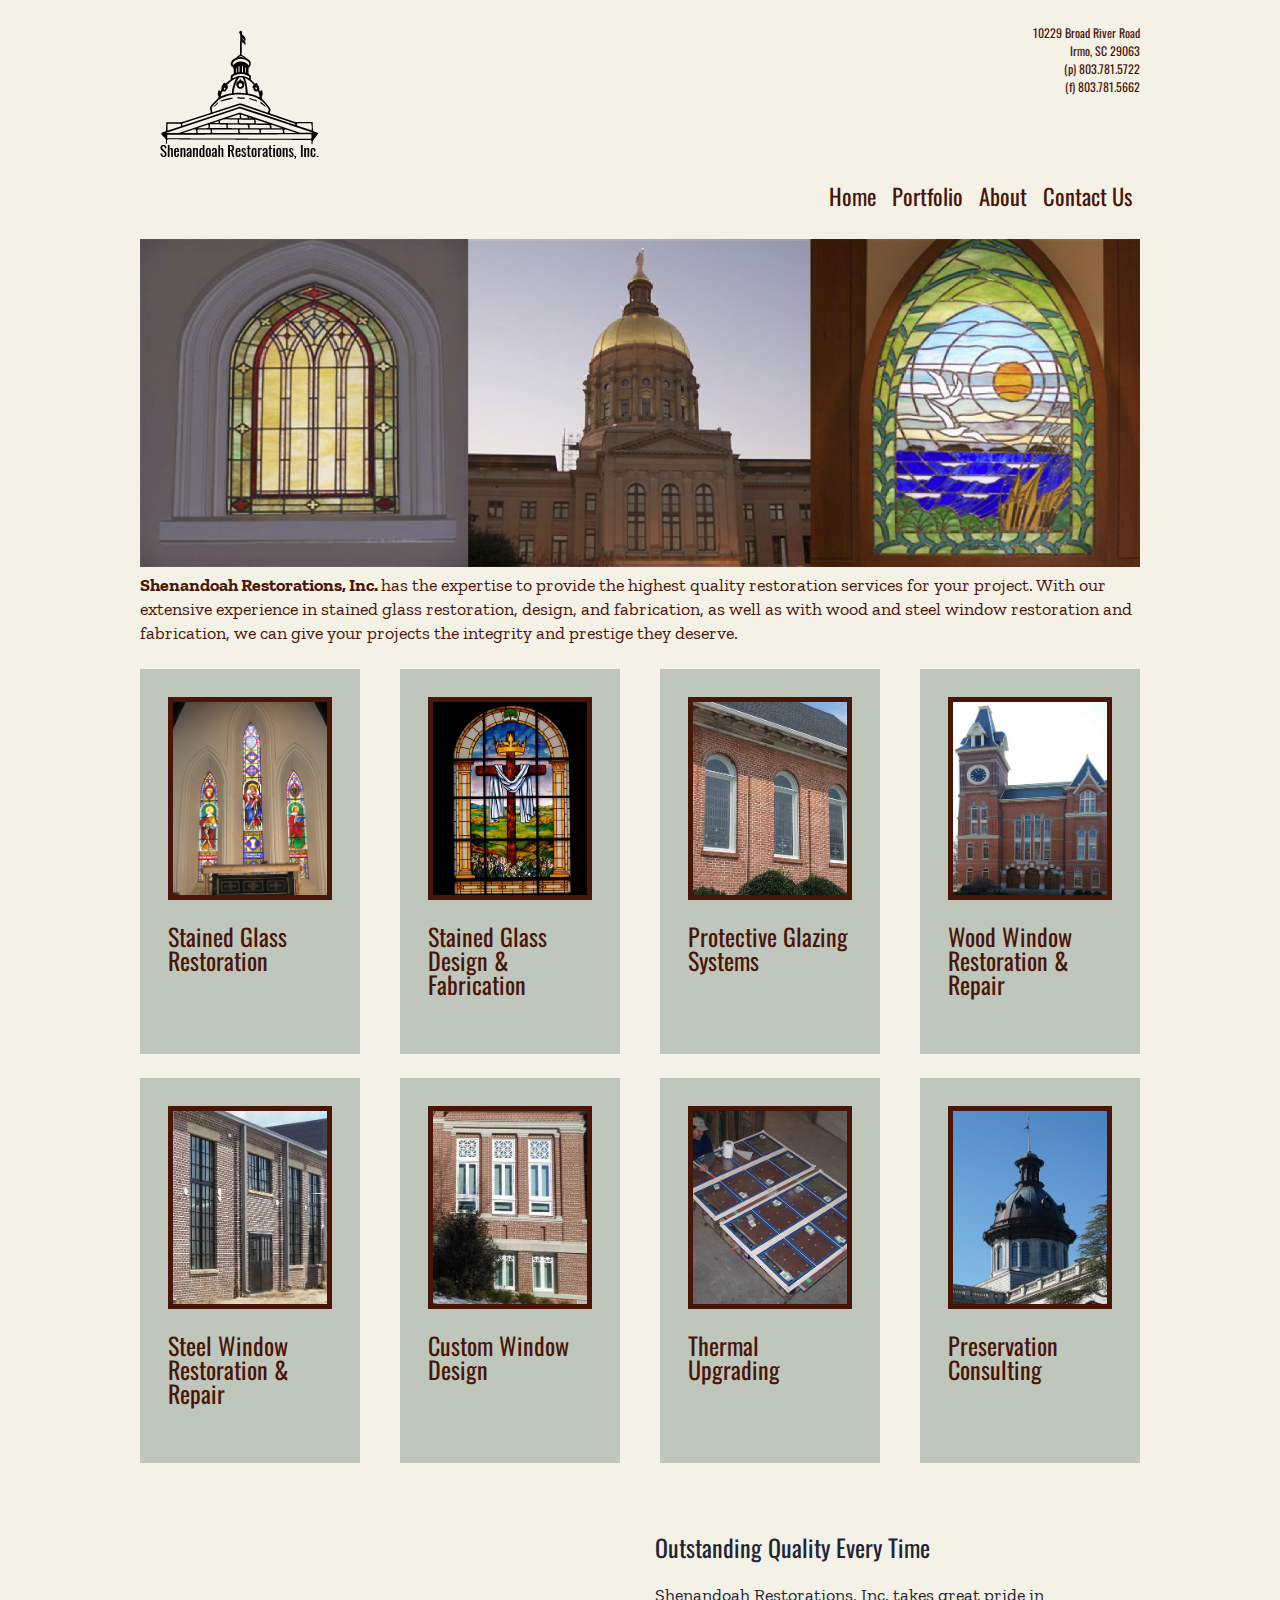
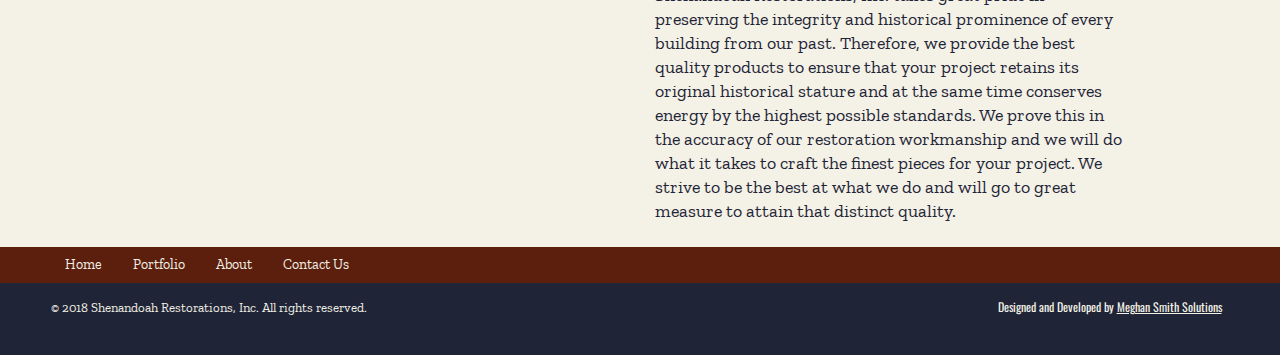
==== commit a1416676: "update link" ====
--- a/index.html
+++ b/index.html
@@ -149,7 +149,7 @@
     </footer>
     <div class="subFooter">
             <p class="copyright">&copy; 2018 Shenandoah Restorations, Inc.  All rights reserved.</p>
-            <p class="attribute">Designed and Developed by <a href="meghansmithsolutions.com">Meghan Smith Solutions</a></p>
+            <p class="attribute">Designed and Developed by <a href="http://meghansmithsolutions.com">Meghan Smith Solutions</a></p>
         </div>
 
     <!--<script src="//ajax.googleapis.com/ajax/libs/jquery/1.11.2/jquery.min.js"></script>-->
--- a/css/style.css
+++ b/css/style.css
@@ -146,7 +146,7 @@
 .logoReplace a {
   display: inline-block;
   margin: 0 auto;
-  width: 201px;
+  width: 180px;
   height: 159px;
   background-size: cover;
   background-image: url("../images/logo200.png");
@@ -207,6 +207,16 @@
   .zoom:hover img {
     transform: scale(1.05); } }
 
+@media (min-width: 1000px) {
+  div.quality {
+    display: inline-block;
+    width: 49%;
+    padding-left: 2%;
+    vertical-align: top; }
+
+  div.form {
+    display: inline-block;
+    width: 49%; } }
 /* ==========================================================================
    Helper classes
    ========================================================================== */
@@ -358,17 +368,20 @@
       justify-content: flex-end; } }
 header li {
   display: inline; }
-header a {
+header nav a {
   display: inline-block;
   color: #491506;
-  font-size: 1.25em;
+  font-size: 1em;
   margin-top: 12px;
   padding: 13px 8px 13px;
   transition: all .3s ease;
   text-decoration: none;
   position: relative; }
+  @media (min-width: 430px) {
+    header nav a {
+      font-size: 1.25em; } }
   @media (min-width: 1025px) {
-    header a:hover {
+    header nav a:hover {
       color: #92361a;
       text-shadow: 0px 2px 2px rgba(255, 255, 255, 0.4); } }
 header p {
@@ -414,15 +427,6 @@
 .home .offeringCard h3 {
   padding-top: 0;
   color: #491506; }
-@media (min-width: 1000px) {
-  .home div.quality {
-    display: inline-block;
-    width: 49%;
-    padding-left: 2%;
-    vertical-align: top; }
-  .home div.form {
-    display: inline-block;
-    width: 49%; } }
 
 .detail h2 {
   margin-top: -10px;
@@ -437,7 +441,7 @@
 .detail .wrapper {
   margin-bottom: 30px; }
 .detail .explanation {
-  font-style: italic;
+  font-size: .8em;
   margin-top: 0; }
 .detail .detailSmall {
   margin-top: 30px;
@@ -454,7 +458,7 @@
     margin-left: 3%; } }
 @media (min-width: 650px) {
   .detail .detailLarge {
-    width: 65%;
+    width: 67%;
     float: left;
     padding-right: 20px; } }
 .detail .previousNext {
@@ -476,6 +480,44 @@
   @media (min-width: 1025px) {
     .detail a.lastProject:hover {
       color: #3155c1; } }
+@media (min-width: 1000px) {
+  .detail .form {
+    margin-top: 60px; } }
+.detail .offerings {
+  display: flex;
+  flex-wrap: wrap;
+  justify-content: space-between; }
+.detail .offeringCard {
+  max-width: 550px; }
+  @media (min-width: 1000px) {
+    .detail .offeringCard {
+      max-width: 480px; } }
+.detail .offerings a {
+  text-decoration: none; }
+.detail div.offeringCard {
+  padding: 24px;
+  background-color: #bfc7bc;
+  margin: auto;
+  margin-bottom: 24px;
+  border: 4px solid #bfc7bc;
+  transition: all .5s ease; }
+  @media (min-width: 1025px) {
+    .detail div.offeringCard:hover {
+      border: 4px solid #1f2537; }
+      .detail div.offeringCard:hover h3 {
+        text-shadow: 0px 2px 2px rgba(255, 255, 255, 0.4);
+        color: #92361a; } }
+.detail .offeringCard img {
+  border: 5px solid #491506;
+  width: 40%;
+  margin-right: 10px;
+  display: inline-block; }
+.detail .offeringCard h3 {
+  padding-top: 0;
+  padding-right: 0;
+  color: #491506;
+  width: 55%;
+  display: inline-block; }
 
 footer.mainFooter {
   width: 100%;
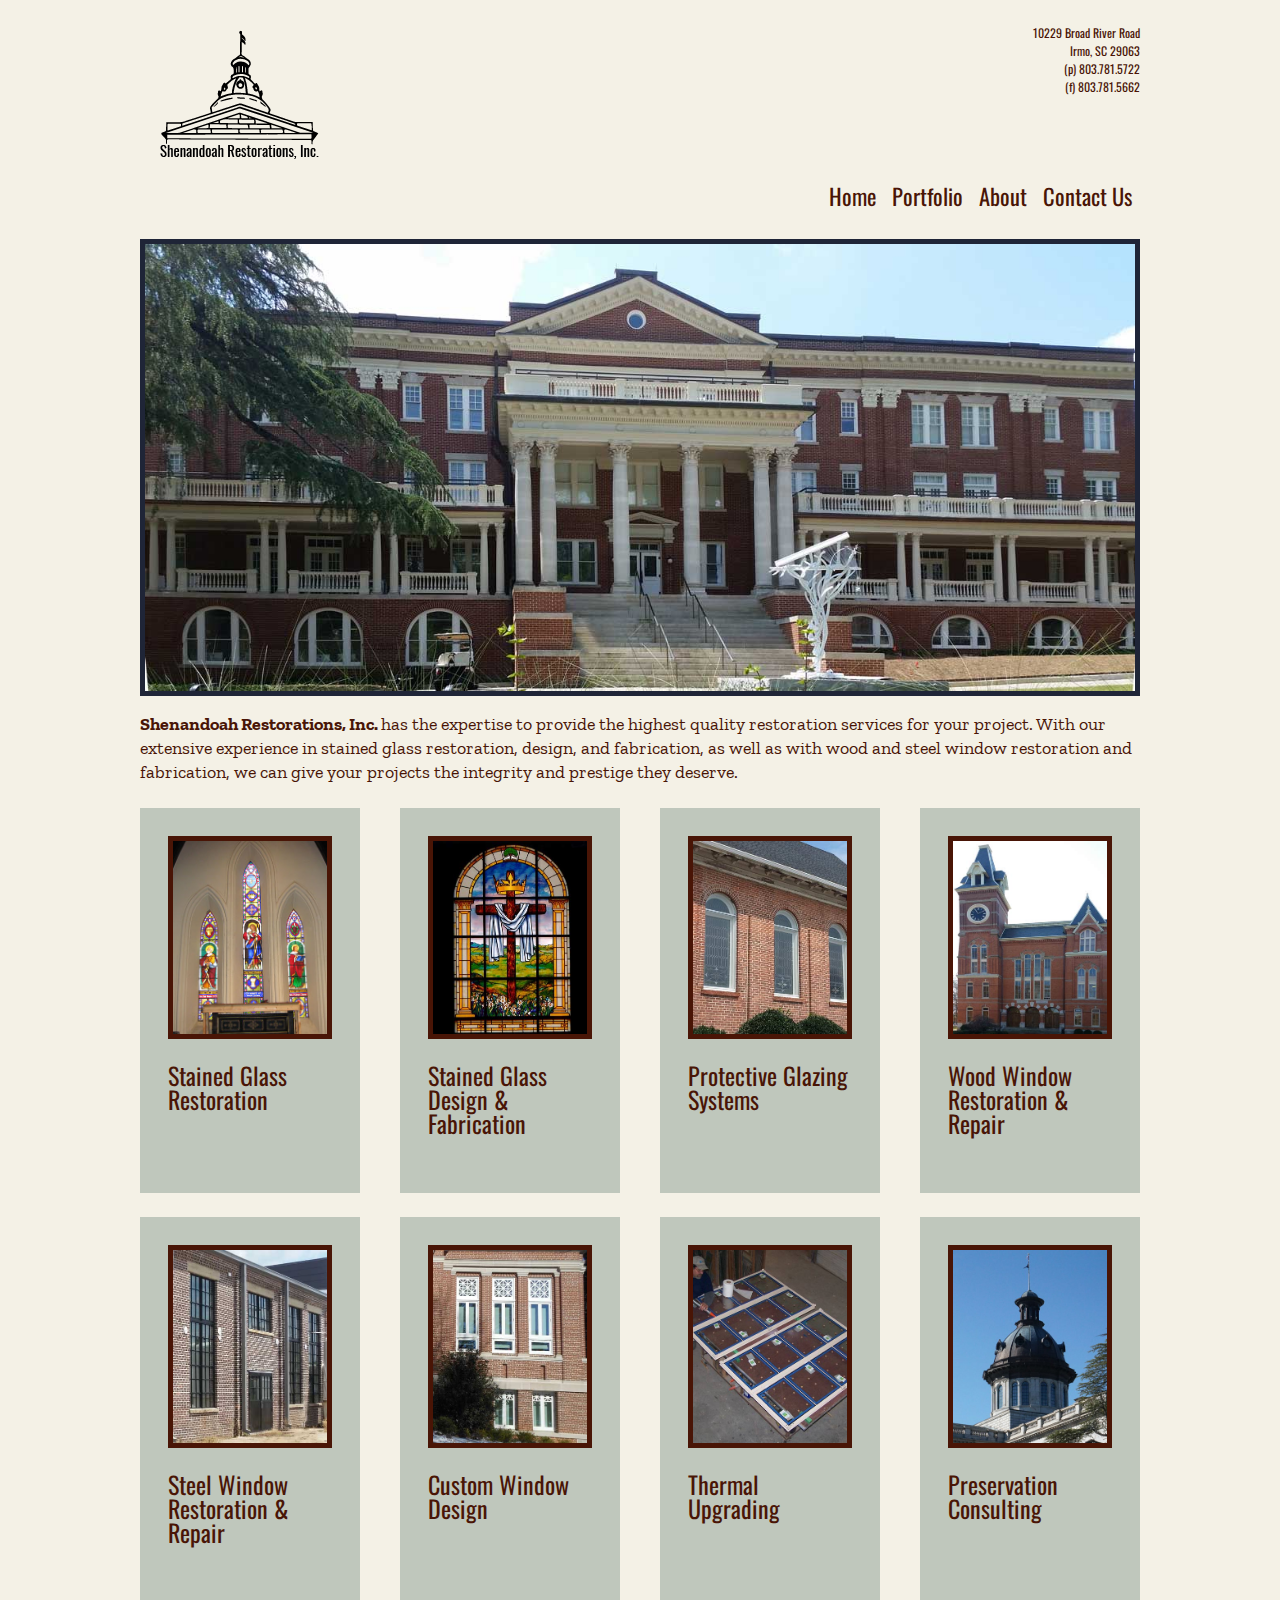
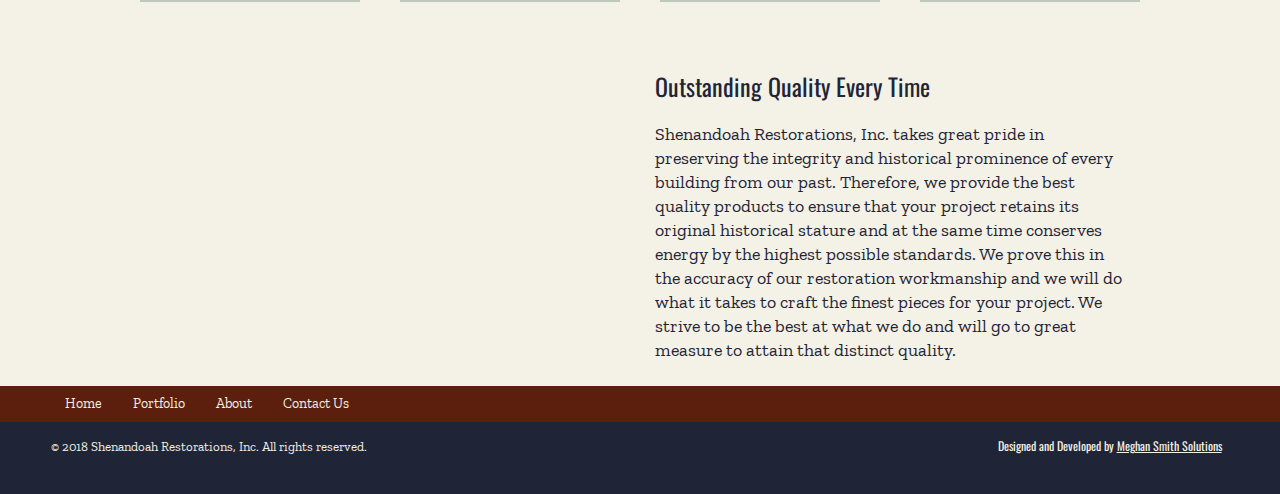
==== commit fac1b6cc: "update image" ====
--- a/index.html
+++ b/index.html
@@ -50,7 +50,7 @@
 
         <div class="wrapper">
             <section class="introImage" id="introImage">
-                <img src="images/hero.png" alt="collection of stained glass projects">
+                <img src="images/hero.jpg" alt="collection of stained glass projects">
                 <p class="introText"><strong>Shenandoah Restorations, Inc. </strong>has the expertise to provide the highest quality restoration services for your project.  With our extensive experience in stained glass restoration, design, and fabrication, as well as with wood and steel window restoration and fabrication, we can give your projects the integrity and prestige they deserve.</p>
             </section>
 
--- a/css/style.css
+++ b/css/style.css
@@ -393,9 +393,10 @@
   order: 1; }
 
 .home .introImage img {
-  margin-top: -18px; }
+  margin-top: -18px;
+  border: 5px solid #1f2537; }
 .home .introImage p {
-  margin-top: 6px;
+  margin-top: 16px;
   color: #491506; }
 .home .offerings {
   display: flex;
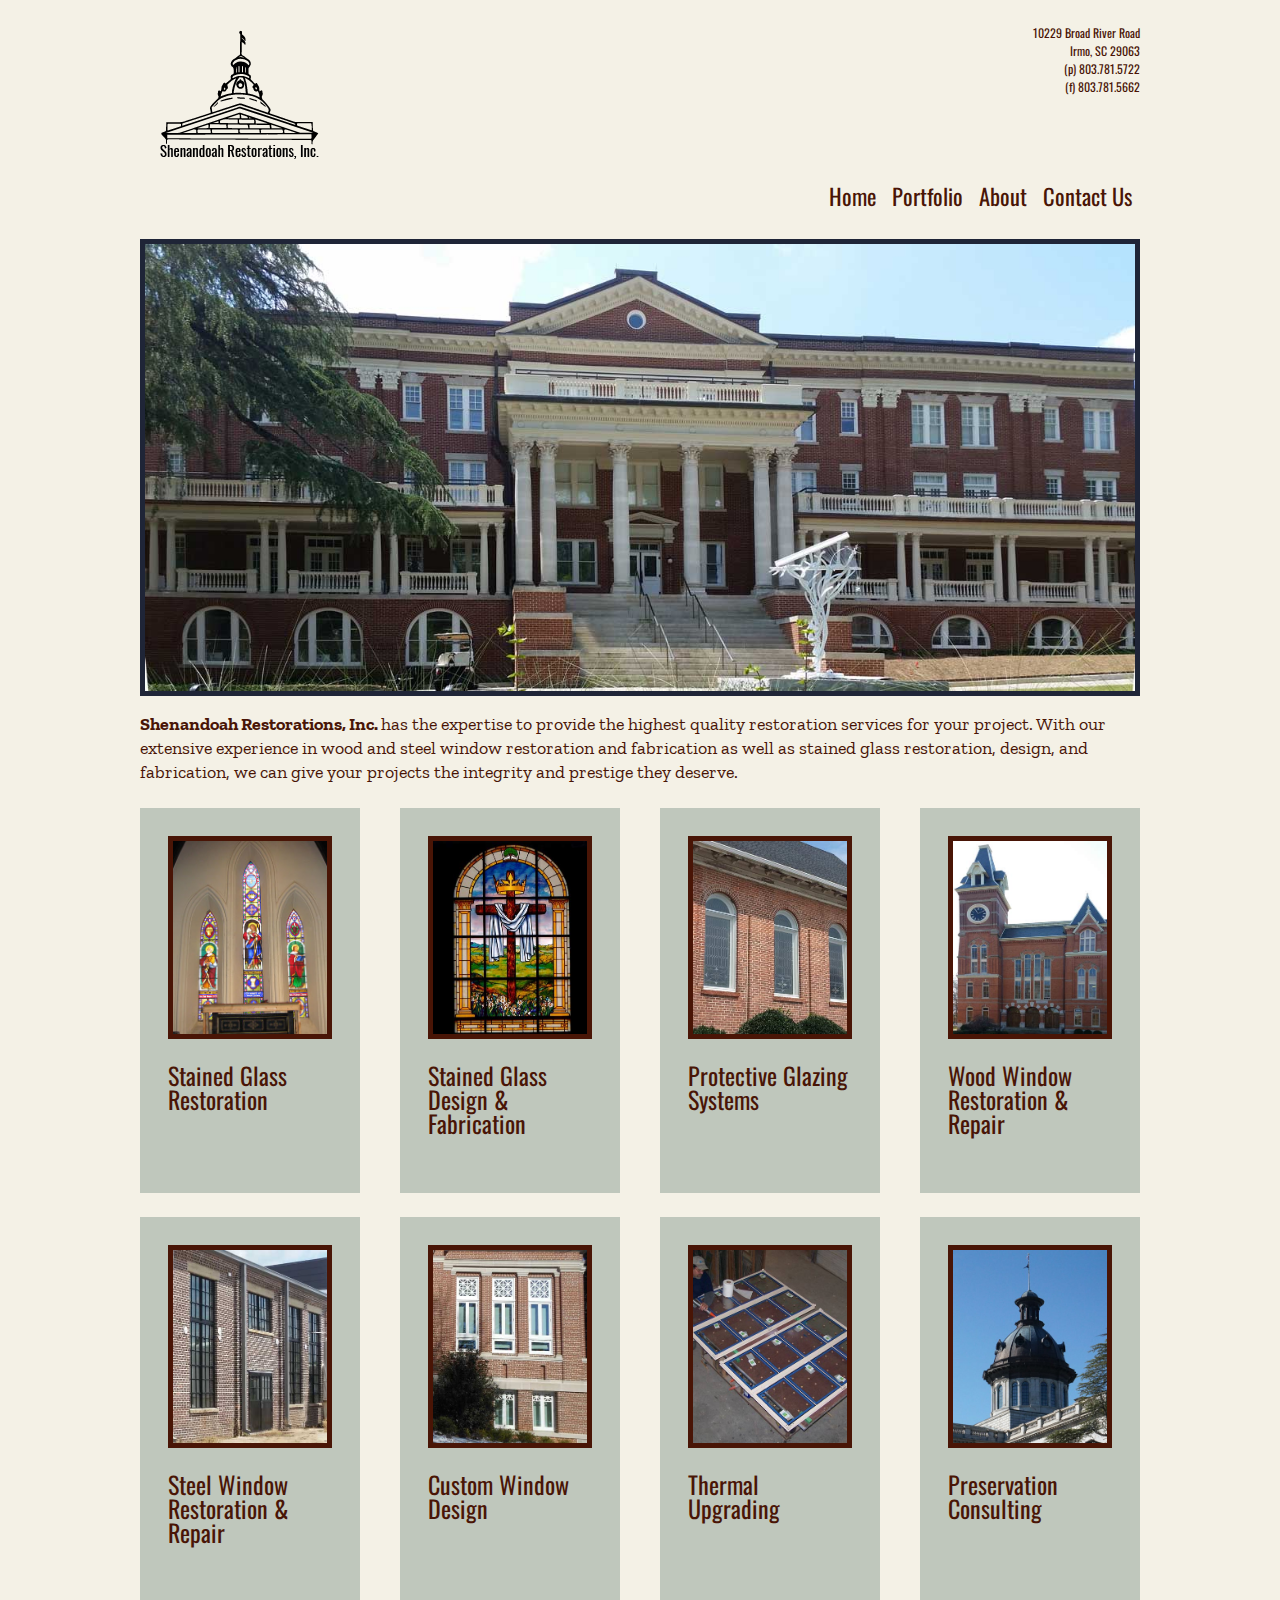
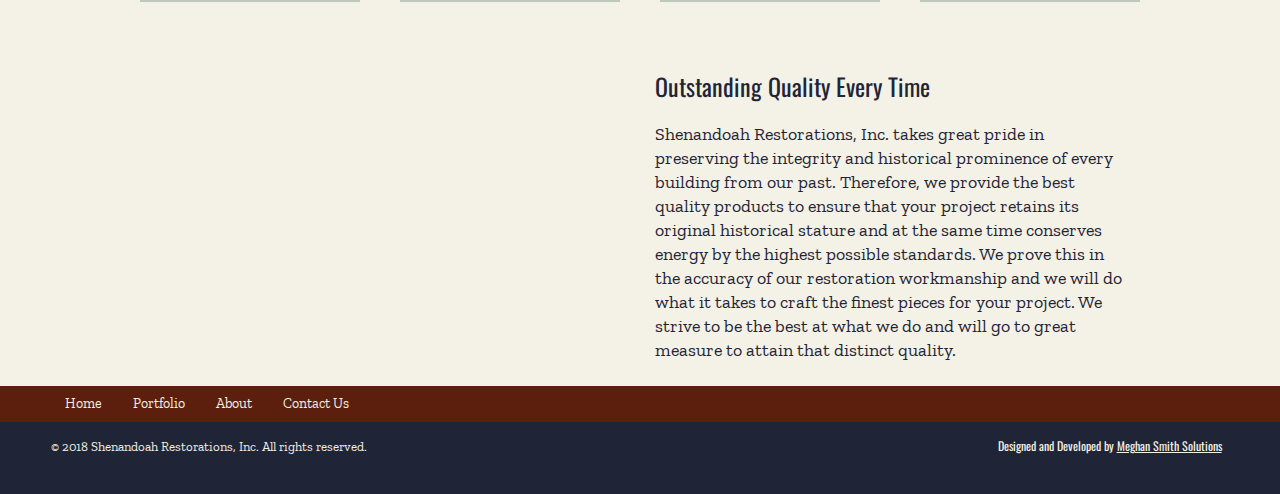
==== commit aa375211: "Update wording, photos" ====
--- a/index.html
+++ b/index.html
@@ -51,7 +51,7 @@
         <div class="wrapper">
             <section class="introImage" id="introImage">
                 <img src="images/hero.jpg" alt="collection of stained glass projects">
-                <p class="introText"><strong>Shenandoah Restorations, Inc. </strong>has the expertise to provide the highest quality restoration services for your project.  With our extensive experience in stained glass restoration, design, and fabrication, as well as with wood and steel window restoration and fabrication, we can give your projects the integrity and prestige they deserve.</p>
+                <p class="introText"><strong>Shenandoah Restorations, Inc. </strong>has the expertise to provide the highest quality restoration services for your project.  With our extensive experience in wood and steel window restoration and fabrication as well as stained glass restoration, design, and fabrication, we can give your projects the integrity and prestige they deserve.</p>
             </section>
 
             <section class="offerings">
--- a/css/style.css
+++ b/css/style.css
@@ -433,9 +433,6 @@
   margin-top: -10px;
   padding-top: 0px;
   border-bottom: 4px solid #1f2537; }
-  @media (min-width: 1000px) {
-    .detail h2 {
-      margin-bottom: 0; } }
 @media (min-width: 1000px) {
   .detail header nav {
     margin-bottom: -45px; } }
@@ -519,6 +516,17 @@
   color: #491506;
   width: 55%;
   display: inline-block; }
+.detail p.quotation {
+  clear: both;
+  text-align: center;
+  font-weight: bold;
+  font-style: italic;
+  width: 80%;
+  max-width: 500px;
+  margin: 0 auto;
+  margin-bottom: 24px; }
+.detail .quotation .attribution {
+  font-weight: normal; }
 
 footer.mainFooter {
   width: 100%;
